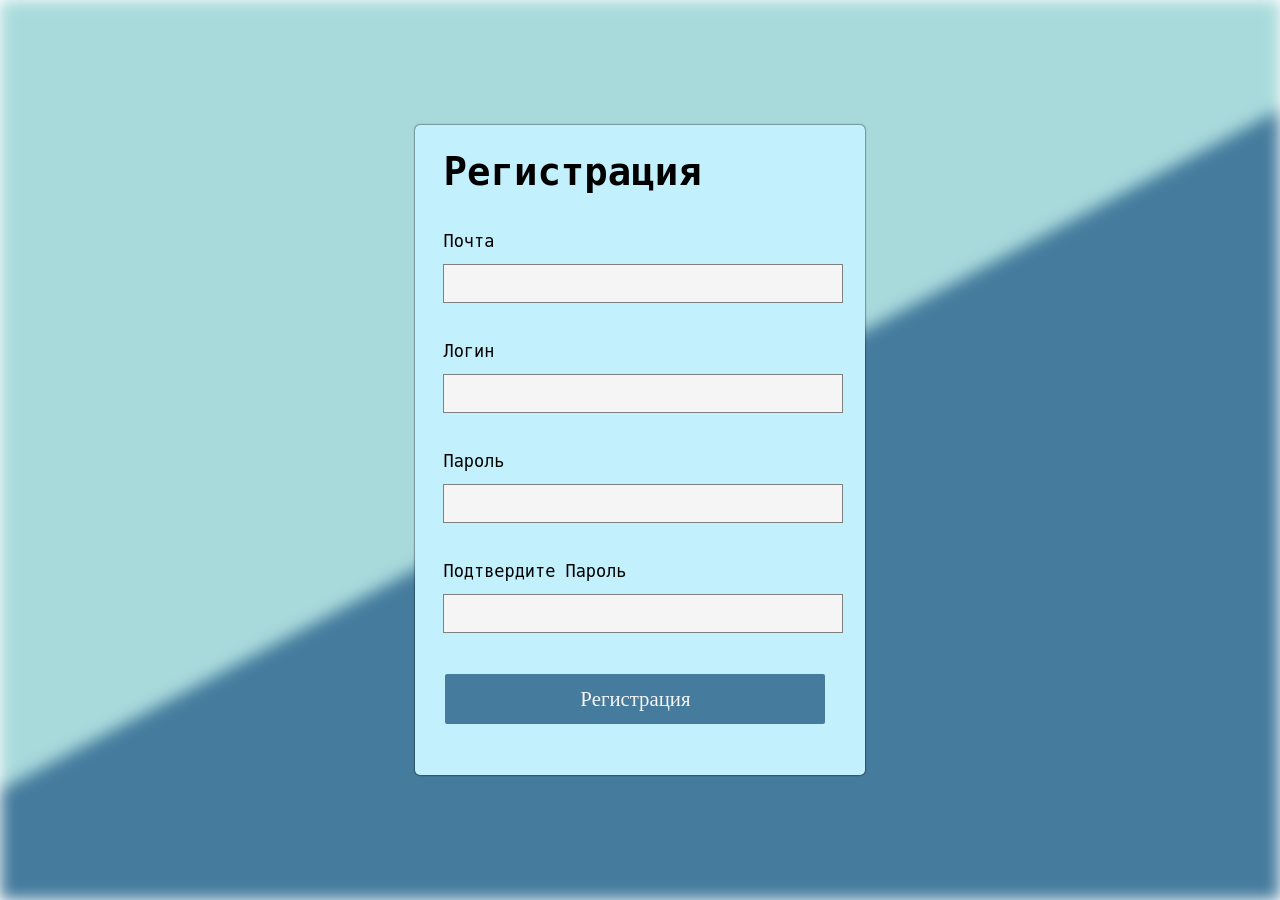
==== Frontend/Index.html @ 88e162c6 "страница с регистрацией" ====
<!DOCTYPE html> 
<html>
<head>
    <meta charset="UTF-8">
    <meta http-equiv="X-UA-Compatible" content="IE=edge">
    <meta name="viewport" content="width=device-width, initial-scale=1.0"> 
    <title>first</title>
    <link rel="stylesheet" href="index.css">
</head>
<body>
    <div class="container">
        <div class="form-box">
<form>
    <h2>Регистрация</h2>
<label for="email">Почта</label>
<input class="email" type="email"  required>
<p>
<label for="login">Логин</label>
<input class="login" type="login"  required> 
</p>
<label for="password">Пароль</label>
<input class="pass"  type="password"  required>
</p>
<p>
<label for="password">Подтвердите Пароль</label>
<input type="password">    
</p>
<button type="submit">Регистрация</button>
</form>
    </div>
    </div>
</body>
</html>
---- Frontend/index.css ----
body{
    height: 100vh;
    margin: 0; 
    padding: 0;
    display: flex;
    flex-direction: column; 
    align-items: center; 
    justify-content: center;
    
} 
body::before{
    content: ''; 
    position: fixed; 
    top: 0; 
    right: 0; 
    left: 0; 
    bottom: 0; 
    background-image: linear-gradient(
        152deg,
        #a8dadc 0%,
        #a8dadc 50%,
        #457b9d 50%,
        #457b9d 100%); 
    filter: blur(8px); 
    z-index: -1;
}

button{ 
    height: 50px; 
    width: 380px;
    position: relative; 
    top: -60px;
    font-family: serif;
    font-size: 1.3em;
    font-weight: 500;
    left: 2px;
    background: #457b9d;
    color: whitesmoke;
    border: none;
    border-radius: 2px;
    display: flex; 
    justify-content: center; 
    align-items: center; 
    flex-direction: column;
}

.container{ 
    position: relative; 
    width: 450px; 
    height: 650px; 
    display: flex; 
    justify-content: center; 
    align-items: center;
    border-radius: 5px;
    box-shadow: 0cap 0cap 0.2cap black;
    background-color: #c2f0fc;
}
h2{ 
    display: flex; 
    justify-content: left; 
    align-items: left;
    font-size: 3em;
    margin-bottom: 100px;
    font-family: monospace; 
    
    
}
input{
    position: relative; 
    height: 35px; 
    width: 100%;
    border: 1px solid grey;
    font-size: 1em;
    margin-bottom: 35px;
    top: -50px;
    background: whitesmoke
    
}
label{
    position: relative; 
    margin-bottom: 10px;
    top: -63px;
    font-size: 1.3em; 
    font-family: monospace;
}
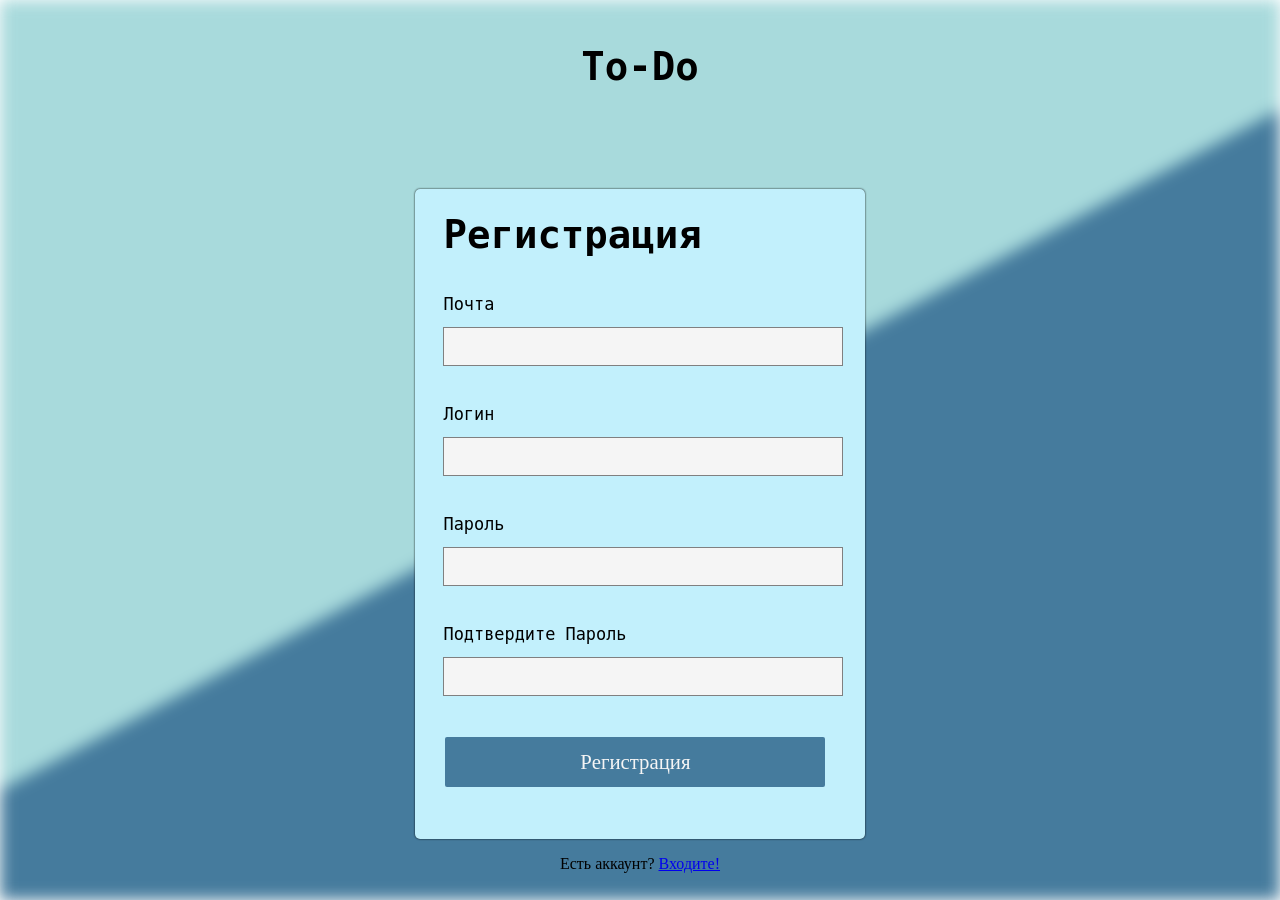
==== commit 5a498e48: "логин сайта" ====
--- a/Frontend/Index.html
+++ b/Frontend/Index.html
@@ -4,10 +4,15 @@
     <meta charset="UTF-8">
     <meta http-equiv="X-UA-Compatible" content="IE=edge">
     <meta name="viewport" content="width=device-width, initial-scale=1.0"> 
-    <title>first</title>
+    <title>Регистрация</title>
     <link rel="stylesheet" href="index.css">
 </head>
 <body>
+    <header>
+        <div class="To-Do">
+            <h2 class="To">To-Do</h2>
+        </div>
+    </header>
     <div class="container">
         <div class="form-box">
 <form>
@@ -29,5 +34,12 @@
 </form>
     </div>
     </div>
+<div class="open">
+    <p>
+Есть аккаунт?
+<a href="file:///C:/Users/New/To-Do-PET/Frontend/login.html">Входите!</a>
+</p>
+</div>
+
 </body>
 </html>
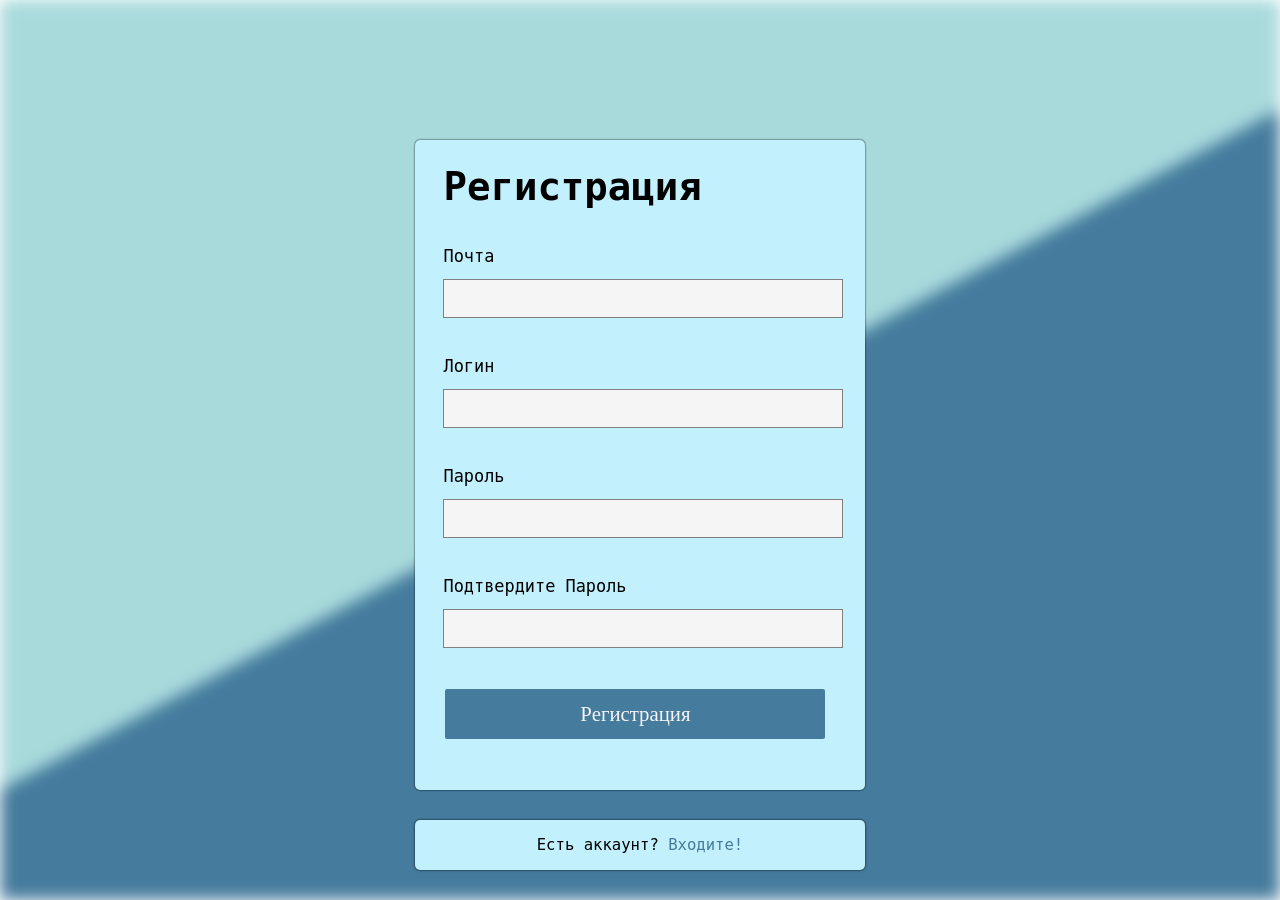
==== commit c0199a4d: "feat(Frontend)Сделал страницу регистрации, страницу входа" ====
--- a/Frontend/Index.html
+++ b/Frontend/Index.html
@@ -40,6 +40,5 @@
 <a href="file:///C:/Users/New/To-Do-PET/Frontend/login.html">Входите!</a>
 </p>
 </div>
-
 </body>
 </html>
--- a/Frontend/index.css
+++ b/Frontend/index.css
@@ -84,4 +84,49 @@
     font-family: monospace;
 }
 
+.open{
+    position: relative;
+    bottom: -30px; 
+    background: #c2f0fc;
+    height: 50px; 
+    width: 450px;
+    border-radius: 5px; 
+    box-shadow: 0cap 0cap 0.2cap black; 
+    display: flex; 
+    justify-content: center; 
+    align-items: center;
+    font-family: monospace;
+    font-size: 1.2em;
+}
+a{
+    border-bottom: none; 
+    outline: none;
+    color: #457b9d;
+    text-decoration: none;
+    font-family: monospace;
+}
+header{
+    height: 80px; 
+    width: 100%; 
+    background: #D8FCFF;
+    position: relative; 
+    display: flex; 
+    justify-content: left; 
+    align-items: left;
+    background-position: top;
+    top: -150px; 
+    box-shadow: 0cap 0cap 0.2cap black
+}
+.To{
+    position: relative; 
+    justify-content: left; 
+    align-items: left; 
+    display: flex;
+    flex-direction: column;
+    left: 100px;
+    font-family: monospace; 
+    font-size: 3em;
+    top: -15px;
+}
 
+
